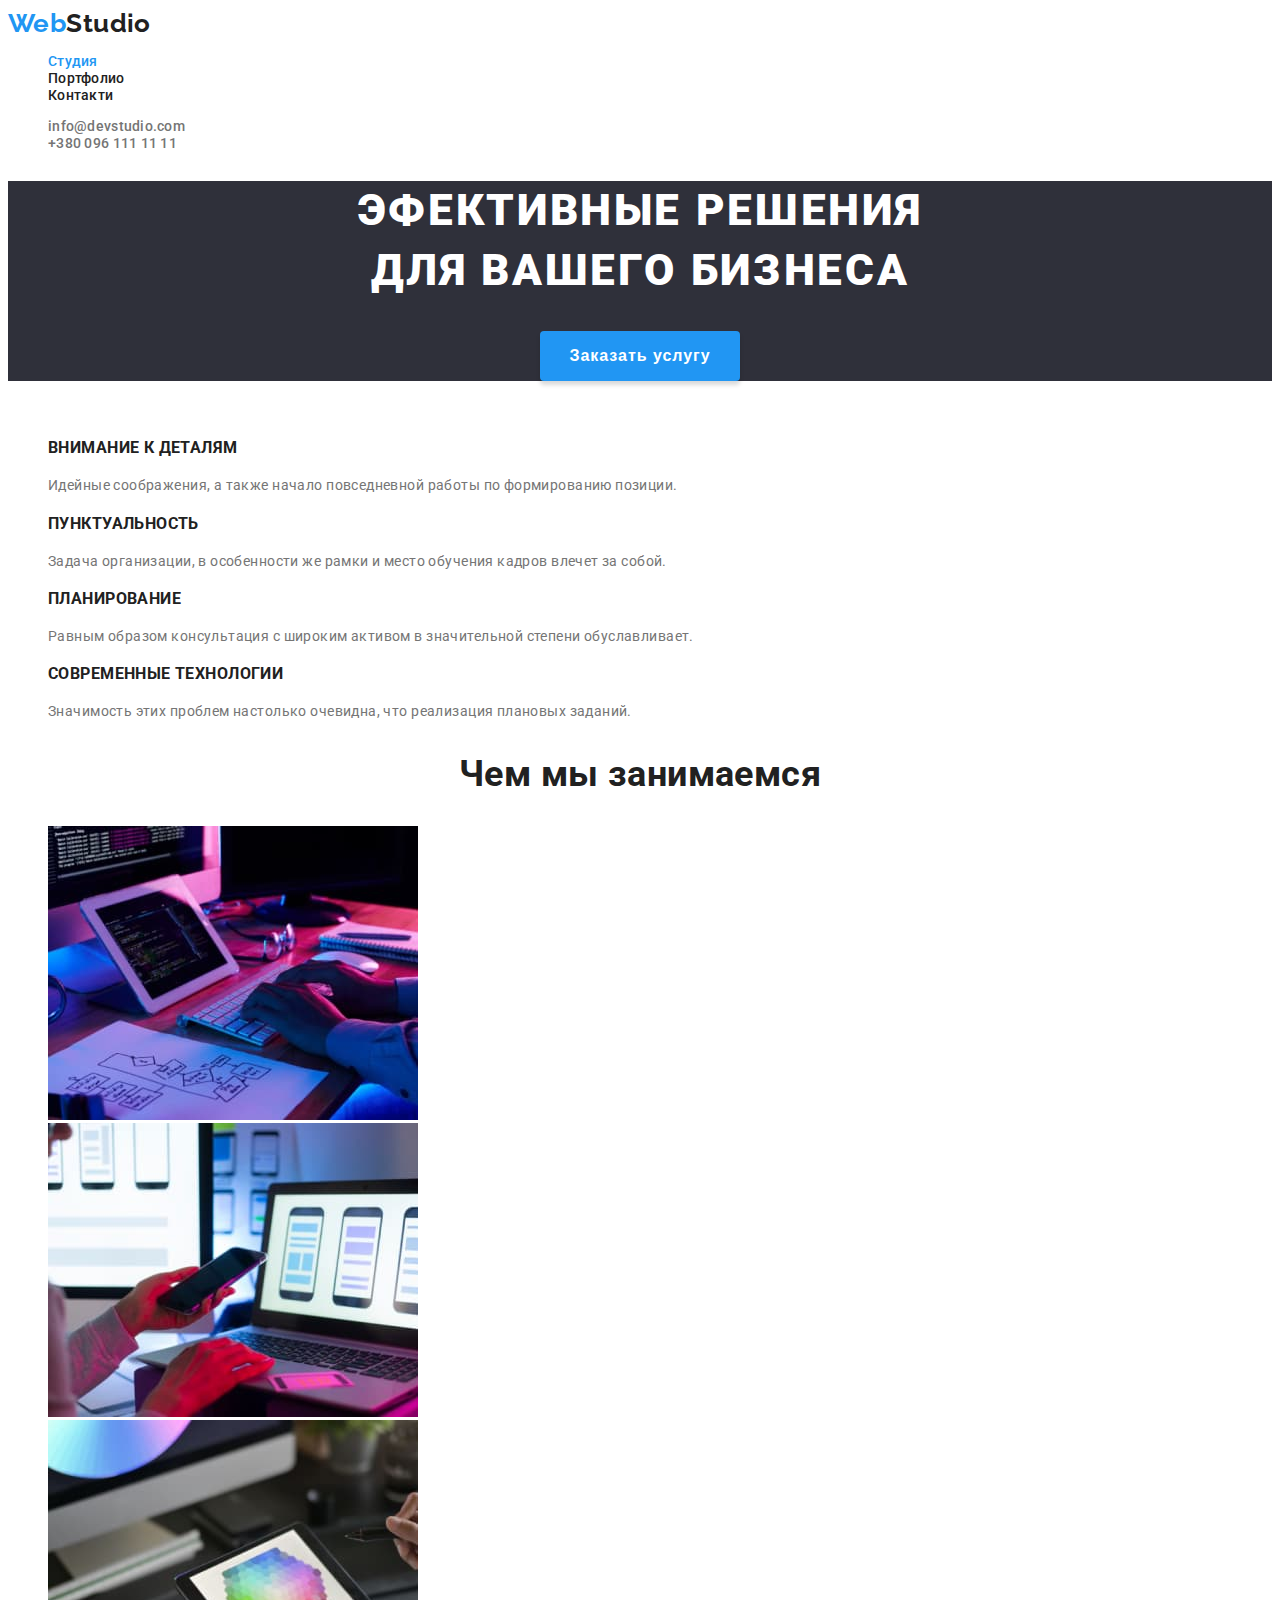
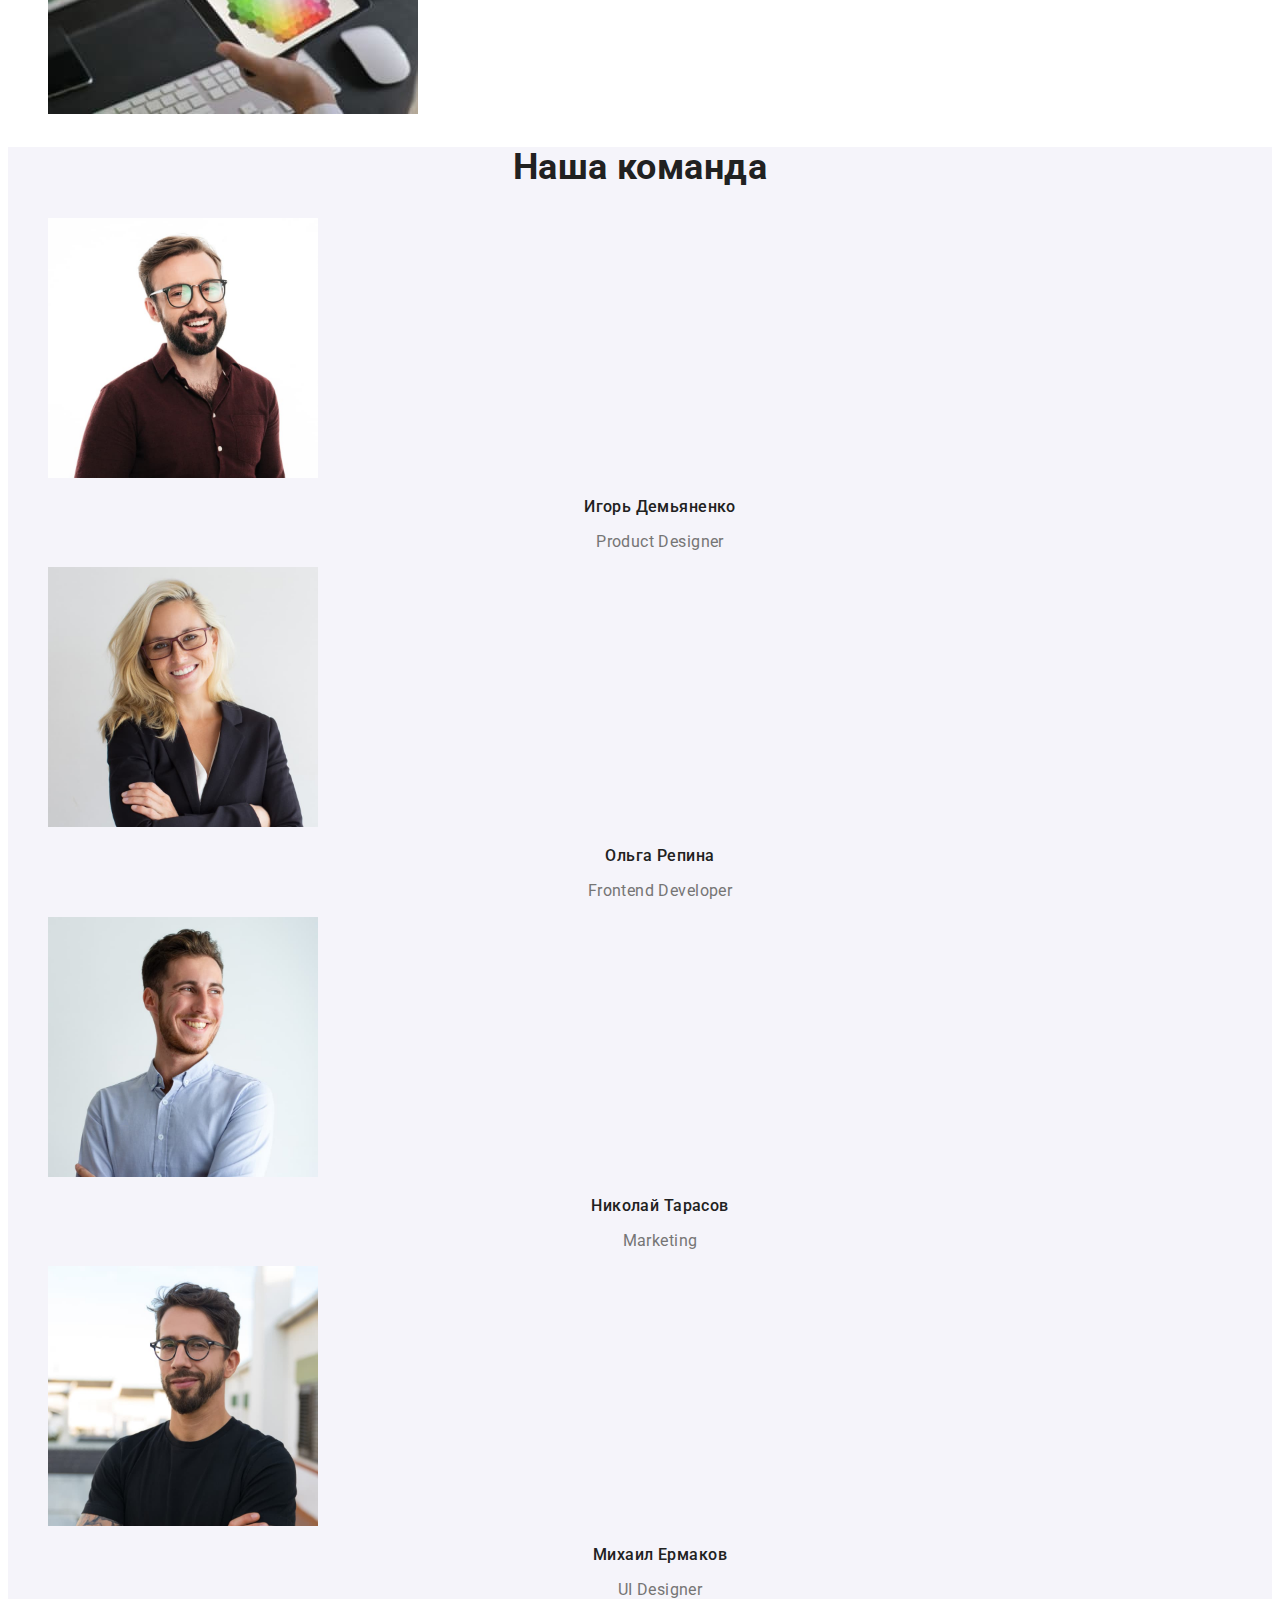
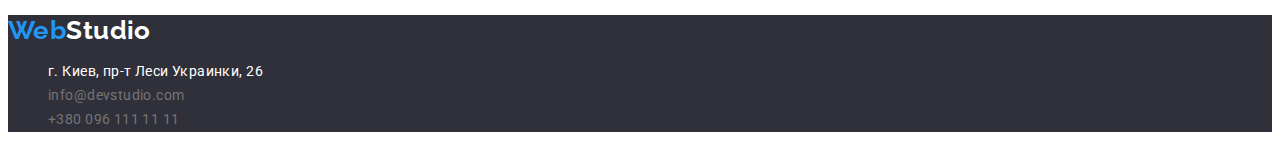
==== index.html @ ce61c371 "add file" ====
<!DOCTYPE html>
<html lang="ru">
<head>
    <meta charset="UTF-8">
    <meta http-equiv="X-UA-Compatible" content="IE=edge">
    <meta name="viewport" content="width=device-width, initial-scale=1.0">
    <title>Web Studio</title>
    <link rel="preconnect" href="https://fonts.googleapis.com">
    <link rel="preconnect" href="https://fonts.gstatic.com" crossorigin>
    <link href="https://fonts.googleapis.com/css2?family=Raleway:wght@700&family=Roboto:wght@400;500;700;900&display=swap" rel="stylesheet">
    <link rel="stylesheet" href="./css/styles.css">
</head>
<body>
    <!-- head-content -->
    <header class="header-section">
        <nav>
            <a class="logo-link link" href="">Web<span class="logo-part">Studio</span></a>
            <ul class="list" >
                <li><a class="head-link-on link" href="">Студия</a></li>
                <li><a class="head-link link" href="portfolio.html">Портфолио</a></li>
                <li><a class="head-link link" href="">Контакти</a></li>
            </ul>
        </nav>
        <ul class="head-contacts list">
            <li><a class="link" href="mailto:info@devstudio.com">info@devstudio.com</a></li>
            <li><a class="link" href="tel:+3800961111111">+380 096 111 11 11</a></li>
        </ul>
    </header>  
    <main>
        <!-- site-title-section -->
        <section class="title-section">
            <h1 class="site-title">ЭФЕКТИВНЫЕ РЕШЕНИЯ <br>ДЛЯ ВАШЕГО БИЗНЕСА</h1>
            <button class="order-buttons" type="button" value="Заказать услугу">Заказать услугу</button>
        </section>
        <!-- Наши качества -->
        <section>
            <h2 class="hidden" >Наши качества</h2><!-- сделать невидимим -->
            <ul class="list" > 
                <li>
                    <h3 class="qualities" >ВНИМАНИЕ К ДЕТАЛЯМ</h3>
                    <p class="qualities-discription">Идейные соображения, а также начало повседневной работы по формированию позиции.</p>
                </li>
                <li>
                    <h3 class="qualities">ПУНКТУАЛЬНОСТЬ</h3>
                    <p class="qualities-discription">Задача организации, в особенности же рамки и место обучения кадров влечет за собой.</p>
                </li>
                <li>
                    <h3 class="qualities" >ПЛАНИРОВАНИЕ</h3>
                    <p class="qualities-discription">Равным образом консультация с широким активом в значительной степени обуславливает.</p>
                </li>
                <li>
                    <h3 class="qualities">СОВРЕМЕННЫЕ ТЕХНОЛОГИИ</h3>
                    <p class="qualities-discription">Значимость этих проблем настолько очевидна, что реализация плановых заданий.</p>
                </li>
            </ul>
        </section>
        <!-- Чем ми занимаемся -->
        <section class="duty-section">
            <h2 class="duty-title ">Чем мы занимаемся</h2>
            <ul class="list">
                <li><img src="./images/1.studio_1.jpg" alt="coding_men" width="370" height="294"></li>
                <li><img src="./images/1.studio_2.jpg" alt="phone_in_hand" width="370" height="294"></li>
                <li><img src="./images/1.studio_3.jpg" alt="color_desing" width="370" height="294"></li>
            </ul>
        </section>
        <!-- Наша команда -->
        <section class="member-section">
            <h2 class="member-title">Наша команда</h2>
            <ul class="list">
                <li>
                    <img src="./images/1.studio_4.jpg" alt="Игорь Демьяненко" width="270" height="260">
                    <h3 class="member">Игорь Демьяненко</h3> 
                    <p class="profession">Product Designer</p>
                </li>
                <li>
                    <img src="./images/1.studio_5.jpg" alt="Ольга Репина" width="270" height="260"> 
                    <h3 class="member">Ольга Репина</h3> 
                    <p class="profession">Frontend Developer</p>
                </li>
                <li>
                    <img src="./images/1.studio_6.jpg" alt="Николай Тарасов" width="270" height="260">
                    <h3 class="member">Николай Тарасов</h3>
                    <p class="profession">Marketing</p>
                </li>
                <li>
                    <img src="./images/1.studio_7.jpg" alt="Михаил Ермаков" width="270" height="260">
                    <h3 class="member">Михаил Ермаков</h3>
                    <p class="profession">UI Designer</p>
                </li>
            </ul>
        </section>
    </main>
    <!-- Подвал сайта -->
    <footer class="footer-section">
        <a class="link footer-logo" href="">Web<span class="footer-logo-secondary">Studio</span></a>
        <address>
            <ul class="list" >
                <li><a class="link adress-link" href="https://goo.gl/maps/nJLSfyrJhWPgLPs37" target="blank" rel="noopener noreferrer">г. Киев, пр-т Леси Украинки, 26</a></li>
                <li><a class="link footer-links" href="mailto:info@devstudio.com">info@devstudio.com</a></li>
                <li><a class="link footer-links" href="tel:+3800961111111">+380 096 111 11 11</a></li>
            </ul>
        </address>
    </footer>
</body>
</html>
---- css/styles.css ----
:root {
  /* Text-family-list */
  --main-font--: 'Roboto', sand-serif;
  --secondary-font--: 'Raleway' sand-serif;
  /* Colors-list */
  --dominate-txt-color--: #757575;
  --mark-color--: #2196f3;
  --dark-txt--: #212121;
  --light-txt--: #ffffff;
  --dark-fone--: #2f303a;
  --light-fone--: #e5e5e5;
  --gray-fone--: #f5f4fa;
}
/* Global-styles */
body {
  font-family: var(--main-font--);
  color: var(--dominate-txt-color--);
  font-size: 14px;
  letter-spacing: 0.03em;
  background-color: var(--light-txt--);
}
/* Output-styles*/
.link {
  text-decoration: none;
  cursor: pointer;
}
.link:hover,
.link:focus {
  color: var(--mark-color--);
}
.list {
  list-style-type: none;
}
.hidden {
  visibility: hidden;
}
/*header-styles*/
/*logo-styles*/
.logo-link {
  font-family: Raleway;
  font-weight: 700;
  font-size: 26px;
  line-height: 1.2;
  color: var(--mark-color--);
}
.logo-part {
  color: var(--dark-txt--);
}

/*head-link-list*/
.head-link {
  font-weight: 500;
  line-height: 1.14;
  letter-spacing: 0.02em;
  color: var(--dark-txt--);
}
.head-link-on {
  font-weight: 500;
  line-height: 1.14;
  letter-spacing: 0.02em;
  color: var(--mark-color--);
}

/*head-contact-list*/
.head-contacts a {
  font-weight: 500;
  line-height: 1.14;
  letter-spacing: 0.02em;
  color: var(--dominate-txt-color--);
}
/*site-title-section-styles*/
.title-section {
  background-color: var(--dark-fone--);
}
.site-title {
  font-weight: 900;
  font-size: 44px;
  line-height: 1.36;
  text-align: center;
  letter-spacing: 0.06em;
  text-transform: uppercase;
  color: var(--light-txt--);
}
.order-buttons {
  width: 200px;
  height: 50px;
  background: var(--mark-color--);
  box-shadow: 0px 4px 4px rgba(0, 0, 0, 0.15);
  border-radius: 4px;
  position: relative;
  left: 50%;
  transform: translate(-50%, 0);
  font-weight: bold;
  font-size: 16px;
  line-height: 1.87;
  align-items: center;
  text-align: center;
  letter-spacing: 0.06em;
  color: var(--light-txt--);
  border: none;
  outline: none;
  background: var(--mark-color--);
  cursor: pointer;
}
.order-buttons:active {
  background: var(--gray-fone--);
  color: var(--dark-txt--);
  border: 1px solid var(--dark-txt--);
}

/* qualities-section */
.qualities {
  color: var(--dark-txt--);
  font-weight: 700;
  line-height: 1.14;
  text-transform: uppercase;
}
.qualities-discription {
  line-height: 1.71;
}
/* duty-section */
.duty-title {
  font-weight: 700;
  font-size: 36px;
  line-height: 1.16;
  text-align: center;
  color: var(--dark-txt--);
}

/*members-section*/
.member-section {
  background-color: var(--gray-fone--);
}
.member-title {
  font-weight: 700;
  font-size: 36px;
  line-height: 1.16;
  text-align: center;
  color: var(--dark-txt--);
}
.member {
  font-weight: 500;
  font-size: 16px;
  line-height: 1.19;
  text-align: center;
  color: var(--dark-txt--);
}
.profession {
  font-size: 16px;
  line-height: 1.19;
  text-align: center;
}
/* footer-section*/
.footer-section {
  background-color: var(--dark-fone--);
}
/*logo-styles*/
.footer-logo {
  font-family: Raleway;
  font-weight: 700;
  font-size: 26px;
  line-height: 1.2;
  color: var(--mark-color--);
}
.footer-logo-secondary {
  color: var(--light-txt--);
}
.adress-link {
  font-style: normal;
  line-height: 1.71;
  color: var(--light-txt--);
}
.footer-links {
  font-style: normal;
  line-height: 1.71;
  color: var(--dominate-txt-color--);
}
.footer-links:hover,
.footer-links:focus {
  color: var(--mark-color--);
}
/*portfolio-main-section*/
.main-section {
}
.filter-button {
  width: 128px;
  height: 28px;
  background: var(--gray-fone--);
  border-radius: 4px;
  position: relative;
  left: 50%;
  transform: translate(-50%, 0);
  font-weight: 500;
  font-size: 16px;
  line-height: 1.62;
  align-items: center;
  text-align: center;
  background: var(--gray-fone--);
  color: var(--dark-txt--);
  border: none;
  outline: none;
  cursor: pointer;
}
.filter-button:focus,
.filter-button:hover,
.filter-button:active {
  background: var(--mark-color--);
  color: var(--light-txt--);
  border: none;
}
.project-names {
  font-weight: 700;
  font-size: 18px;
  line-height: 2;
  letter-spacing: 0.06em;
  color: var(--dark-txt--);
}
.project-types {
  font-size: 16px;
  line-height: 1.87;
  color: var(--dominate-txt-color--);
}
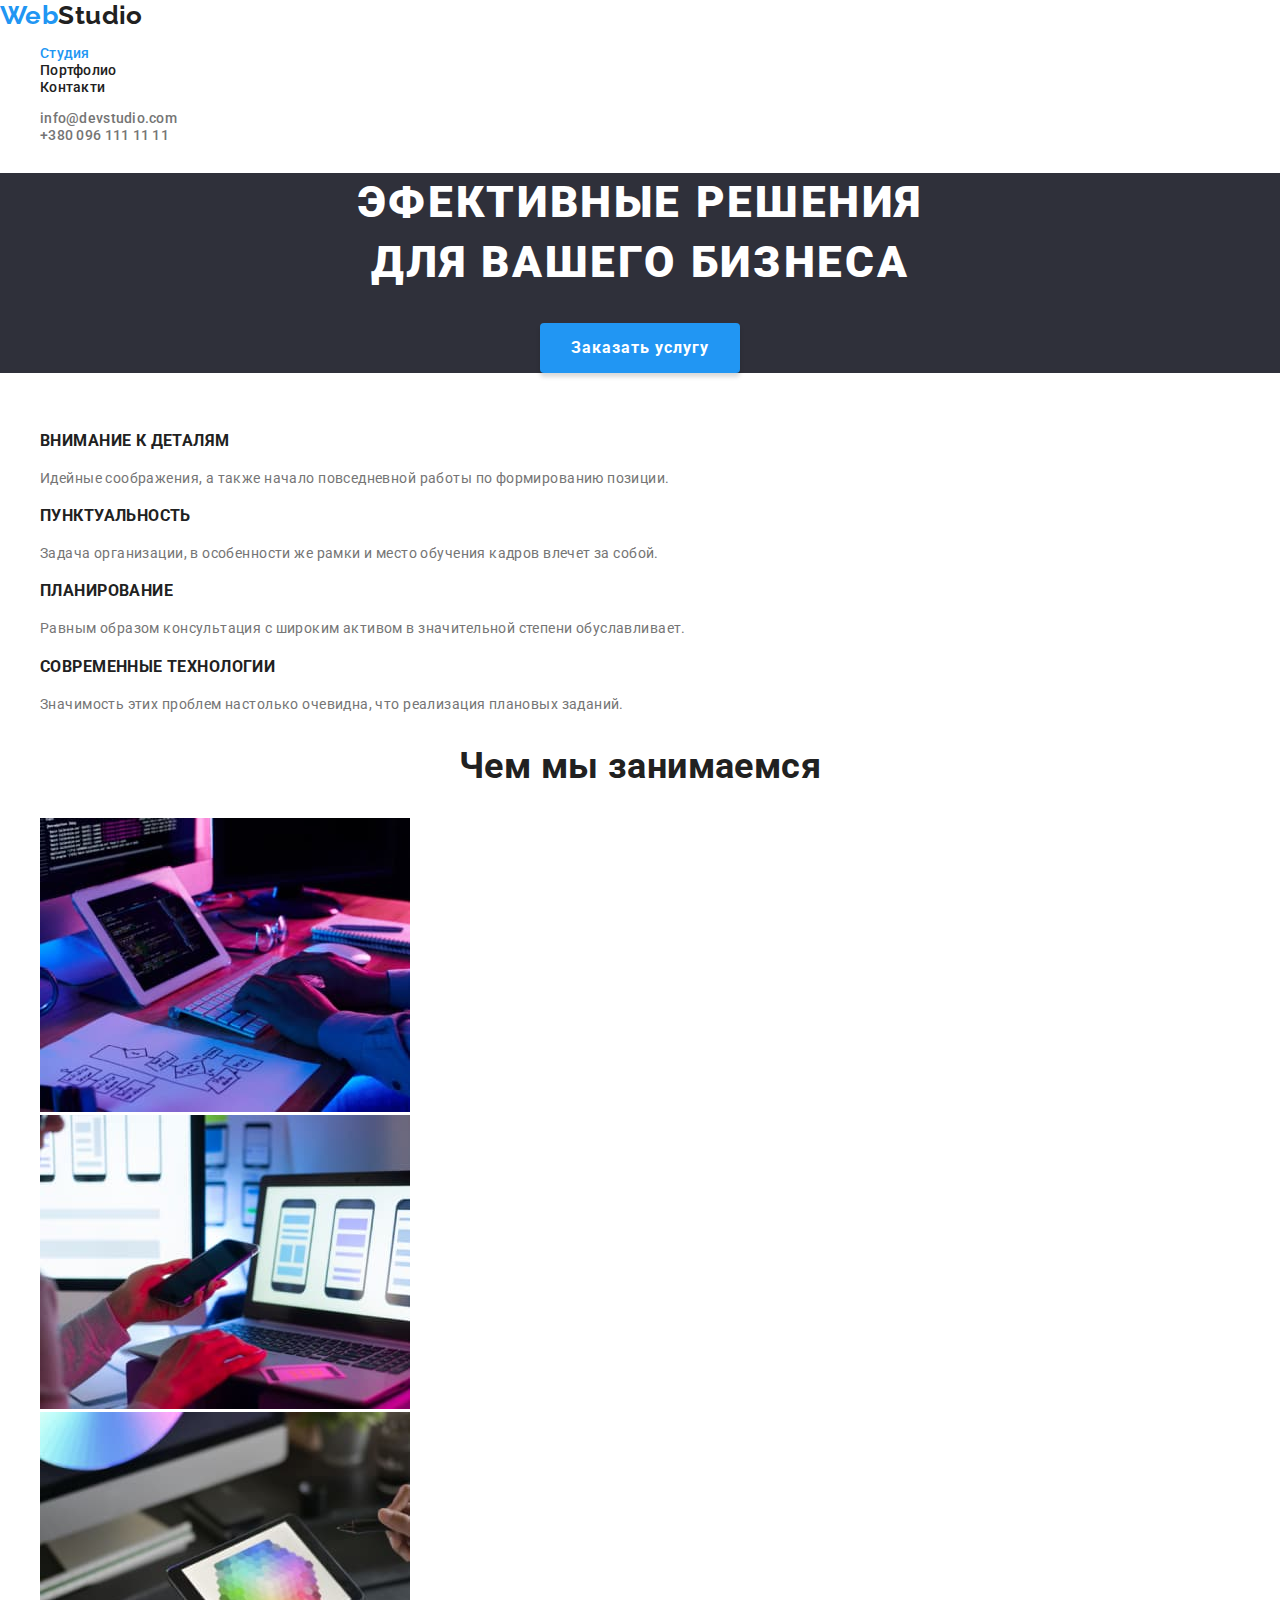
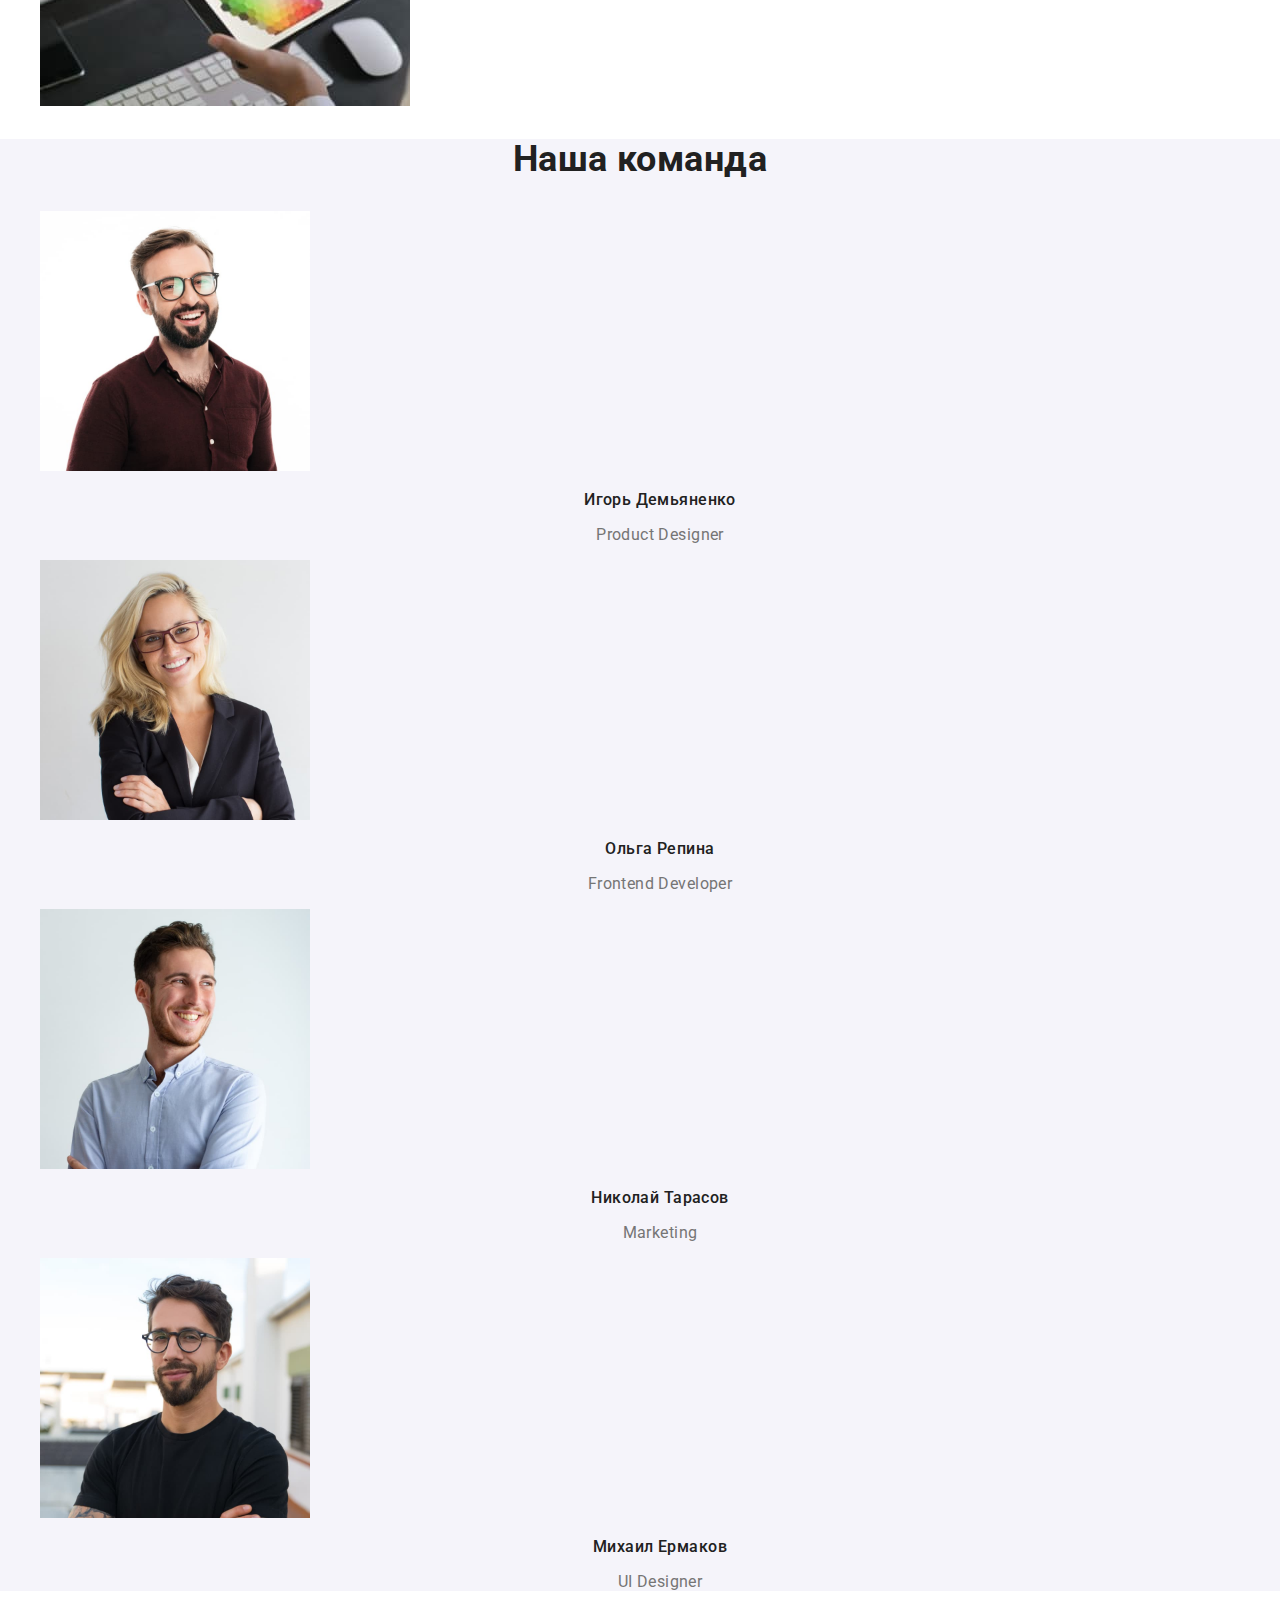
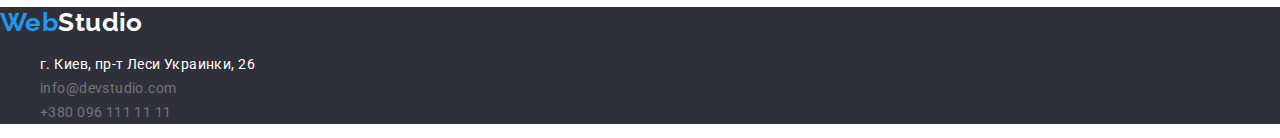
==== commit 8349fa72: "add normalize" ====
--- a/index.html
+++ b/index.html
@@ -5,9 +5,13 @@
     <meta http-equiv="X-UA-Compatible" content="IE=edge">
     <meta name="viewport" content="width=device-width, initial-scale=1.0">
     <title>Web Studio</title>
+    <!-- google-fonds -->
     <link rel="preconnect" href="https://fonts.googleapis.com">
     <link rel="preconnect" href="https://fonts.gstatic.com" crossorigin>
     <link href="https://fonts.googleapis.com/css2?family=Raleway:wght@700&family=Roboto:wght@400;500;700;900&display=swap" rel="stylesheet">
+    <!-- modern-normalize -->
+    <link rel="stylesheet" href="https://cdnjs.cloudflare.com/ajax/libs/modern-normalize/1.1.0/modern-normalize.min.css">
+    <!-- castom-styles -->
     <link rel="stylesheet" href="./css/styles.css">
 </head>
 <body>
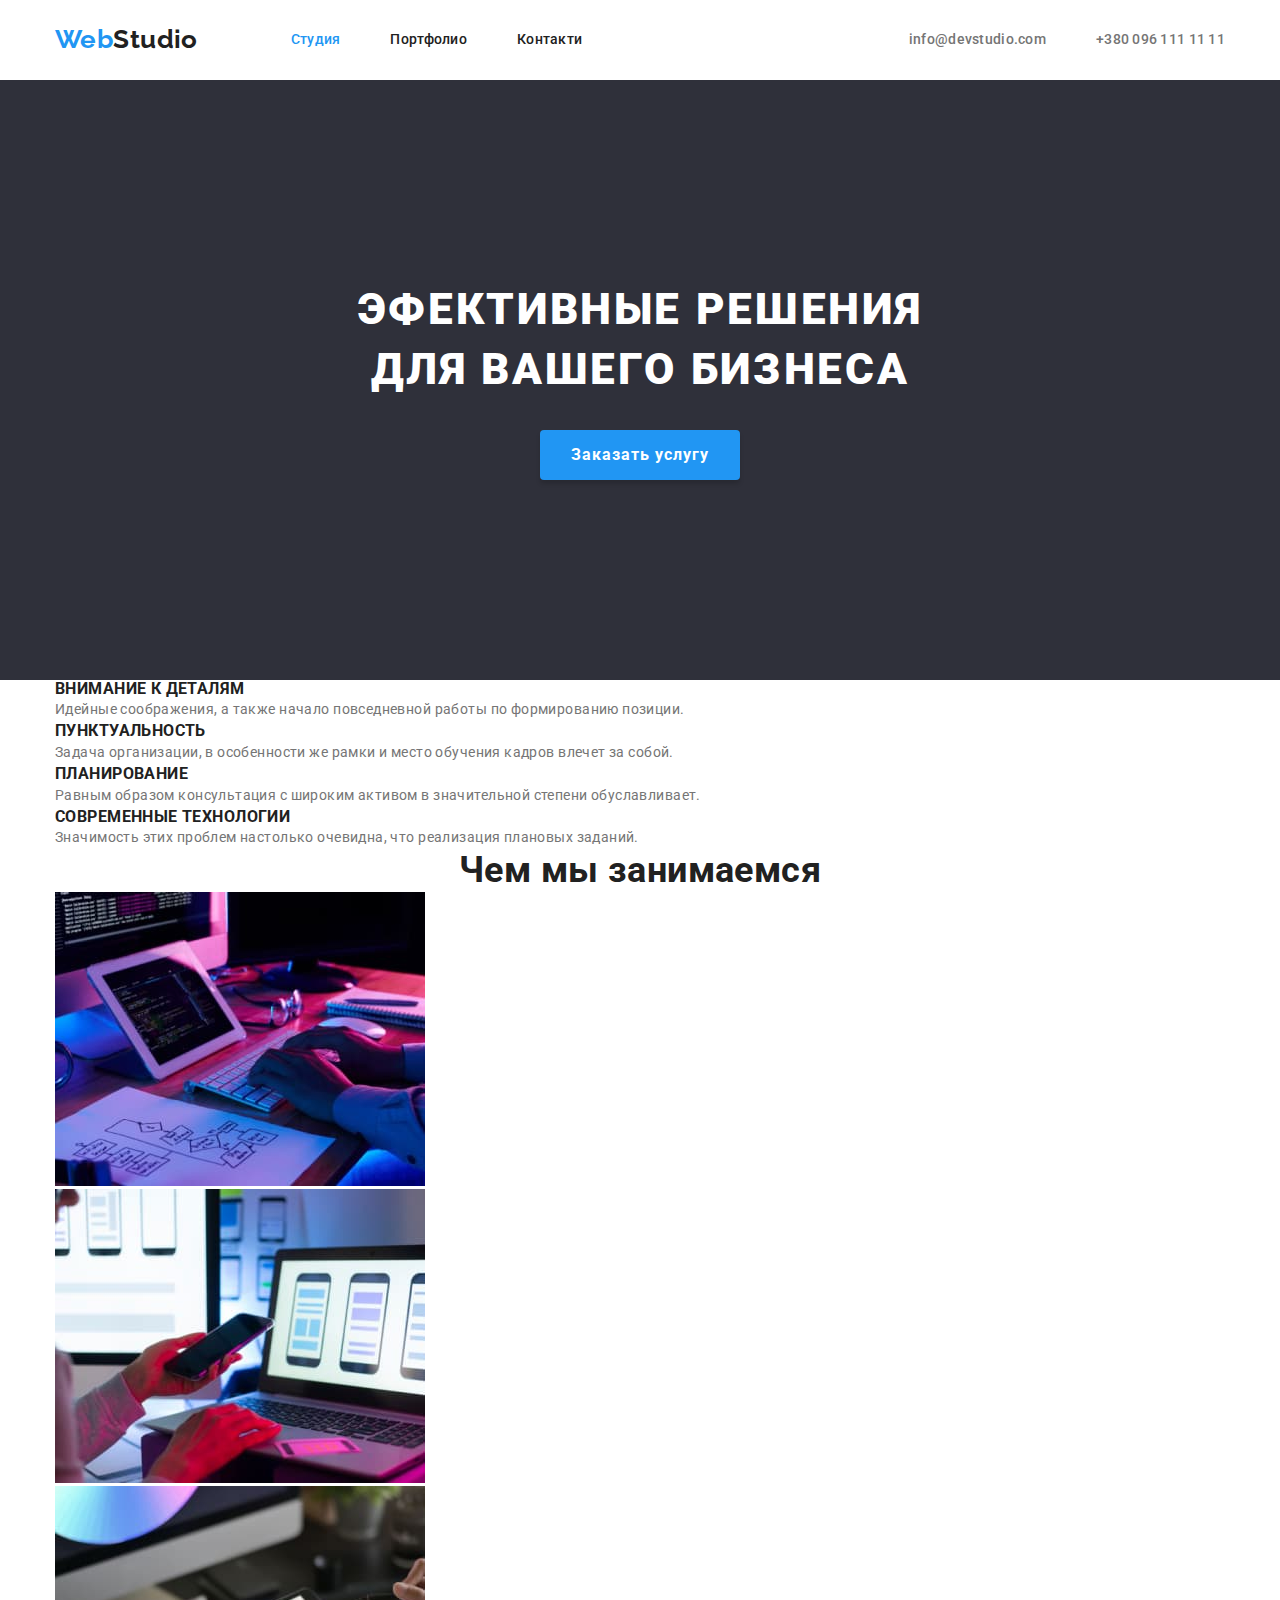
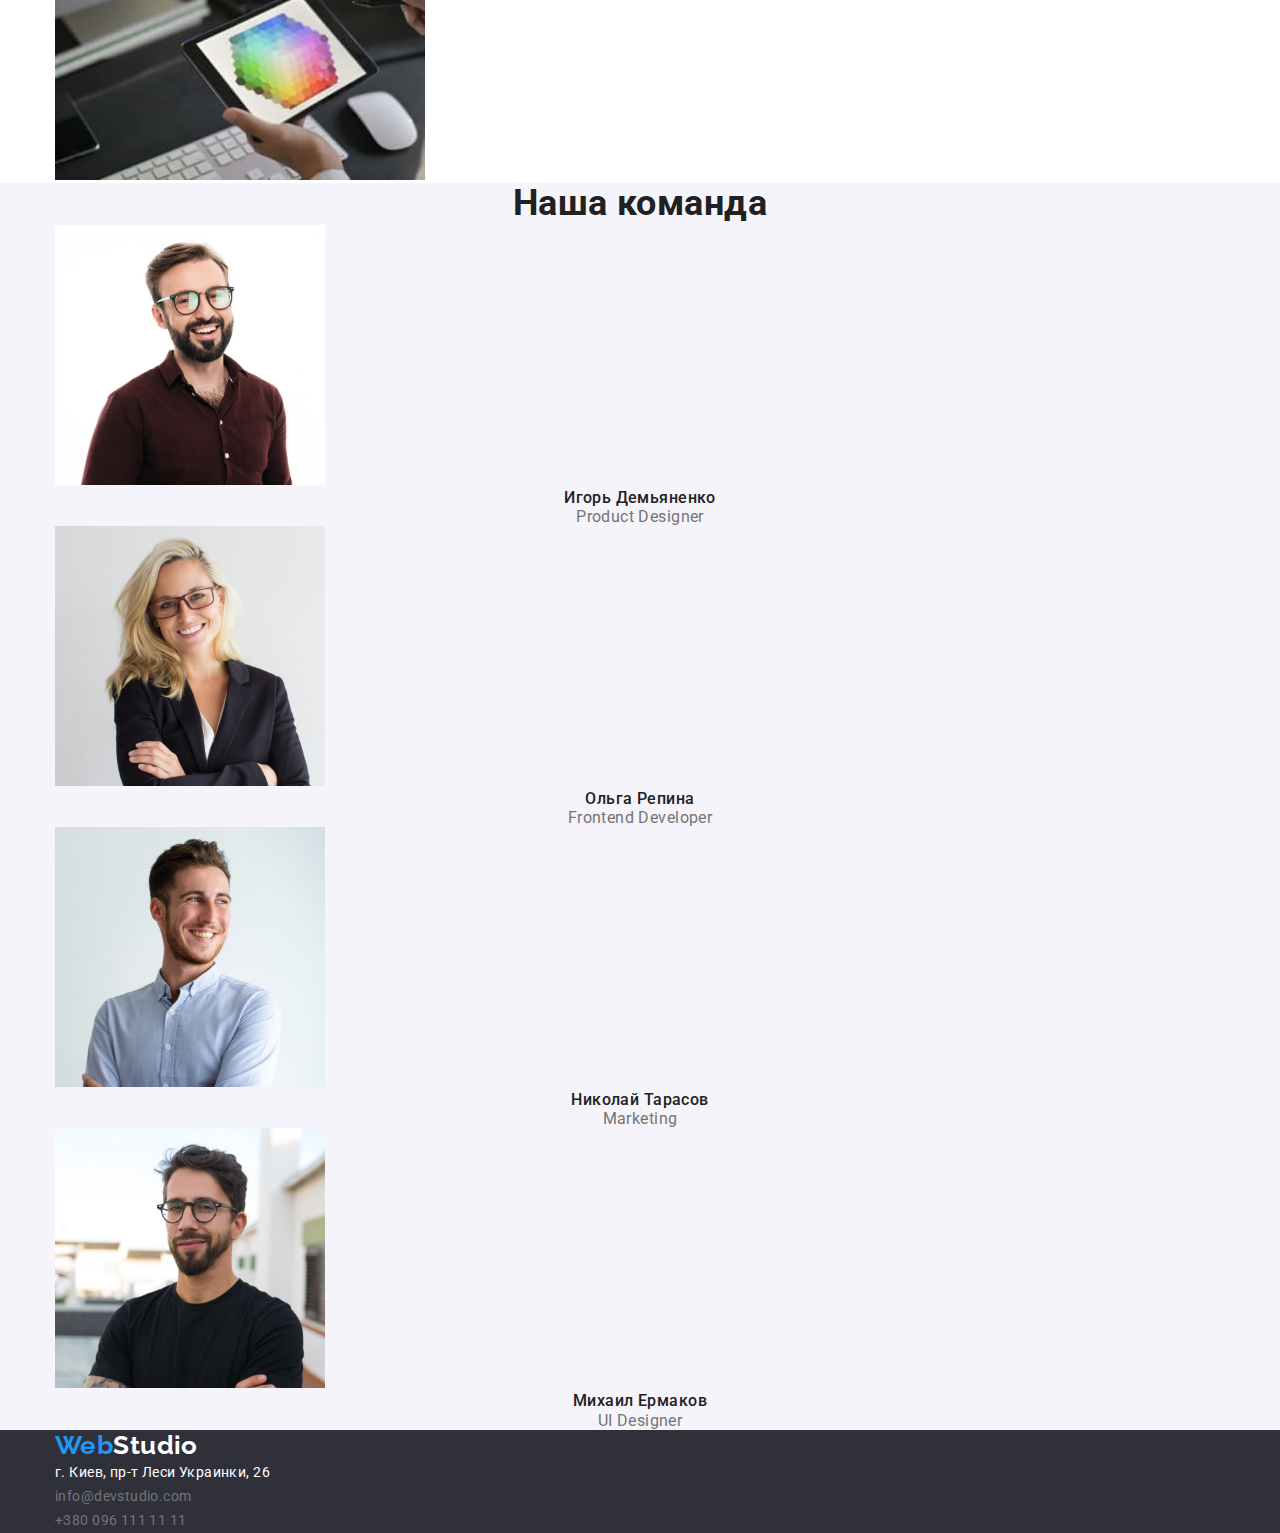
==== commit abc5adb4: "Розмістив шапку і заголовок сайта" ====
--- a/index.html
+++ b/index.html
@@ -17,93 +17,106 @@
 <body>
     <!-- head-content -->
     <header class="header-section">
-        <nav>
-            <a class="logo-link link" href="">Web<span class="logo-part">Studio</span></a>
-            <ul class="list" >
-                <li><a class="head-link-on link" href="">Студия</a></li>
-                <li><a class="head-link link" href="portfolio.html">Портфолио</a></li>
-                <li><a class="head-link link" href="">Контакти</a></li>
-            </ul>
-        </nav>
-        <ul class="head-contacts list">
-            <li><a class="link" href="mailto:info@devstudio.com">info@devstudio.com</a></li>
-            <li><a class="link" href="tel:+3800961111111">+380 096 111 11 11</a></li>
-        </ul>
+        <div class="container header-conrtainer">
+           <nav class="nav-elements">
+                <a class="logo-link link" href="">Web<span class="logo-part">Studio</span></a>
+                <ul class="list nav-list" >
+                    <li class="head-link-item"><a class="head-link-on link" href="">Студия</a></li>
+                    <li class="head-link-item"><a class="head-link link" href="portfolio.html">Портфолио</a></li>
+                    <li ><a class="head-link link" href="">Контакти</a></li>
+                </ul>
+            </nav>
+           
+            <ul class="head-contacts list">
+                <li><a class="link" href="mailto:info@devstudio.com">info@devstudio.com</a></li>
+                <li><a class="link" href="tel:+3800961111111">+380 096 111 11 11</a></li>
+            </ul>    
+    </div>
     </header>  
     <main>
         <!-- site-title-section -->
         <section class="title-section">
-            <h1 class="site-title">ЭФЕКТИВНЫЕ РЕШЕНИЯ <br>ДЛЯ ВАШЕГО БИЗНЕСА</h1>
-            <button class="order-buttons" type="button" value="Заказать услугу">Заказать услугу</button>
+            <div class="container">
+                <h1 class="site-title">ЭФЕКТИВНЫЕ РЕШЕНИЯ <br>ДЛЯ ВАШЕГО БИЗНЕСА</h1>
+                <button class="order-buttons" type="button" value="Заказать услугу">Заказать услугу</button>
+            </div>
         </section>
         <!-- Наши качества -->
-        <section>
-            <h2 class="hidden" >Наши качества</h2><!-- сделать невидимим -->
-            <ul class="list" > 
-                <li>
-                    <h3 class="qualities" >ВНИМАНИЕ К ДЕТАЛЯМ</h3>
-                    <p class="qualities-discription">Идейные соображения, а также начало повседневной работы по формированию позиции.</p>
-                </li>
-                <li>
-                    <h3 class="qualities">ПУНКТУАЛЬНОСТЬ</h3>
-                    <p class="qualities-discription">Задача организации, в особенности же рамки и место обучения кадров влечет за собой.</p>
-                </li>
-                <li>
-                    <h3 class="qualities" >ПЛАНИРОВАНИЕ</h3>
-                    <p class="qualities-discription">Равным образом консультация с широким активом в значительной степени обуславливает.</p>
-                </li>
-                <li>
-                    <h3 class="qualities">СОВРЕМЕННЫЕ ТЕХНОЛОГИИ</h3>
-                    <p class="qualities-discription">Значимость этих проблем настолько очевидна, что реализация плановых заданий.</p>
-                </li>
-            </ul>
+        <section class="qualities-section">
+            <div class="container">
+                <h2 class="hidden" >Наши качества</h2><!-- сделать невидимим -->
+                <ul class="list" > 
+                    <li>
+                        <h3 class="qualities" >ВНИМАНИЕ К ДЕТАЛЯМ</h3>
+                        <p class="qualities-discription">Идейные соображения, а также начало повседневной работы по формированию позиции.</p>
+                    </li>
+                    <li>
+                        <h3 class="qualities">ПУНКТУАЛЬНОСТЬ</h3>
+                        <p class="qualities-discription">Задача организации, в особенности же рамки и место обучения кадров влечет за собой.</p>
+                    </li>
+                    <li>
+                        <h3 class="qualities" >ПЛАНИРОВАНИЕ</h3>
+                        <p class="qualities-discription">Равным образом консультация с широким активом в значительной степени обуславливает.</p>
+                    </li>
+                    <li>
+                        <h3 class="qualities">СОВРЕМЕННЫЕ ТЕХНОЛОГИИ</h3>
+                        <p class="qualities-discription">Значимость этих проблем настолько очевидна, что реализация плановых заданий.</p>
+                    </li>
+                </ul>
+            </div>
         </section>
         <!-- Чем ми занимаемся -->
         <section class="duty-section">
-            <h2 class="duty-title ">Чем мы занимаемся</h2>
-            <ul class="list">
-                <li><img src="./images/1.studio_1.jpg" alt="coding_men" width="370" height="294"></li>
-                <li><img src="./images/1.studio_2.jpg" alt="phone_in_hand" width="370" height="294"></li>
-                <li><img src="./images/1.studio_3.jpg" alt="color_desing" width="370" height="294"></li>
-            </ul>
+            <div class="container">
+                <h2 class="duty-title ">Чем мы занимаемся</h2>
+                <ul class="list">
+                    <li><img src="./images/1.studio_1.jpg" alt="coding_men" width="370" height="294"></li>
+                    <li><img src="./images/1.studio_2.jpg" alt="phone_in_hand" width="370" height="294"></li>
+                    <li><img src="./images/1.studio_3.jpg" alt="color_desing" width="370" height="294"></li>
+                </ul>
+            </div>
         </section>
         <!-- Наша команда -->
         <section class="member-section">
-            <h2 class="member-title">Наша команда</h2>
-            <ul class="list">
-                <li>
-                    <img src="./images/1.studio_4.jpg" alt="Игорь Демьяненко" width="270" height="260">
-                    <h3 class="member">Игорь Демьяненко</h3> 
-                    <p class="profession">Product Designer</p>
-                </li>
-                <li>
-                    <img src="./images/1.studio_5.jpg" alt="Ольга Репина" width="270" height="260"> 
-                    <h3 class="member">Ольга Репина</h3> 
-                    <p class="profession">Frontend Developer</p>
-                </li>
-                <li>
-                    <img src="./images/1.studio_6.jpg" alt="Николай Тарасов" width="270" height="260">
-                    <h3 class="member">Николай Тарасов</h3>
-                    <p class="profession">Marketing</p>
-                </li>
-                <li>
-                    <img src="./images/1.studio_7.jpg" alt="Михаил Ермаков" width="270" height="260">
-                    <h3 class="member">Михаил Ермаков</h3>
-                    <p class="profession">UI Designer</p>
-                </li>
-            </ul>
+            <div class="container">
+                <h2 class="member-title">Наша команда</h2>
+                <ul class="list">
+                    <li>
+                        <img src="./images/1.studio_4.jpg" alt="Игорь Демьяненко" width="270" height="260">
+                        <h3 class="member">Игорь Демьяненко</h3> 
+                        <p class="profession">Product Designer</p>
+                    </li>
+                    <li>
+                        <img src="./images/1.studio_5.jpg" alt="Ольга Репина" width="270" height="260"> 
+                        <h3 class="member">Ольга Репина</h3> 
+                        <p class="profession">Frontend Developer</p>
+                    </li>
+                    <li>
+                        <img src="./images/1.studio_6.jpg" alt="Николай Тарасов" width="270" height="260">
+                        <h3 class="member">Николай Тарасов</h3>
+                        <p class="profession">Marketing</p>
+                    </li>
+                    <li>
+                        <img src="./images/1.studio_7.jpg" alt="Михаил Ермаков" width="270" height="260">
+                        <h3 class="member">Михаил Ермаков</h3>
+                        <p class="profession">UI Designer</p>
+                    </li>
+                </ul>
+            </div>
         </section>
     </main>
     <!-- Подвал сайта -->
     <footer class="footer-section">
-        <a class="link footer-logo" href="">Web<span class="footer-logo-secondary">Studio</span></a>
-        <address>
-            <ul class="list" >
-                <li><a class="link adress-link" href="https://goo.gl/maps/nJLSfyrJhWPgLPs37" target="blank" rel="noopener noreferrer">г. Киев, пр-т Леси Украинки, 26</a></li>
-                <li><a class="link footer-links" href="mailto:info@devstudio.com">info@devstudio.com</a></li>
-                <li><a class="link footer-links" href="tel:+3800961111111">+380 096 111 11 11</a></li>
-            </ul>
-        </address>
+        <div class="container">
+            <a class="link footer-logo" href="">Web<span class="footer-logo-secondary">Studio</span></a>
+            <address>
+                <ul class="list" >
+                    <li><a class="link adress-link" href="https://goo.gl/maps/nJLSfyrJhWPgLPs37" target="blank" rel="noopener noreferrer">г. Киев, пр-т Леси Украинки, 26</a></li>
+                    <li><a class="link footer-links" href="mailto:info@devstudio.com">info@devstudio.com</a></li>
+                    <li><a class="link footer-links" href="tel:+3800961111111">+380 096 111 11 11</a></li>
+                </ul>
+            </address>
+        </div>
     </footer>
 </body>
 </html>--- a/css/styles.css
+++ b/css/styles.css
@@ -19,7 +19,25 @@
   letter-spacing: 0.03em;
   background-color: var(--light-txt--);
 }
+.container {
+  width: 1200px;
+  padding-left: 15px;
+  padding-right: 15px;
+  margin-left: auto;
+  margin-right: auto;
+}
 /* Output-styles*/
+h1,
+h2,
+h3,
+h4,
+h5,
+h6,
+p,
+ul {
+  margin: 0px;
+  padding: 0px;
+}
 .link {
   text-decoration: none;
   cursor: pointer;
@@ -33,8 +51,23 @@
 }
 .hidden {
   visibility: hidden;
-}
+  height: 0px;
+}
+
 /*header-styles*/
+
+.header-conrtainer {
+  display: flex;
+  align-items: center;
+  margin-top: 24px;
+}
+.nav-elements {
+  display: flex;
+  align-items: center;
+}
+.nav-list {
+  display: flex;
+}
 /*logo-styles*/
 .logo-link {
   font-family: Raleway;
@@ -42,18 +75,26 @@
   font-size: 26px;
   line-height: 1.2;
   color: var(--mark-color--);
+  margin-right: 93px;
 }
 .logo-part {
   color: var(--dark-txt--);
 }
 
 /*head-link-list*/
+.head-link-item {
+  margin-right: 50px;
+}
+.head-link-item:last-child {
+  margin-right: 0px;
+}
 .head-link {
   font-weight: 500;
   line-height: 1.14;
   letter-spacing: 0.02em;
   color: var(--dark-txt--);
 }
+
 .head-link-on {
   font-weight: 500;
   line-height: 1.14;
@@ -62,15 +103,29 @@
 }
 
 /*head-contact-list*/
+.head-contacts {
+  display: flex;
+  margin-left: auto;
+}
+.head-contacts li {
+  margin-right: 50px;
+}
+.head-contacts li:last-child {
+  margin: 0px;
+}
 .head-contacts a {
   font-weight: 500;
   line-height: 1.14;
   letter-spacing: 0.02em;
   color: var(--dominate-txt-color--);
 }
+/* main */
+
 /*site-title-section-styles*/
 .title-section {
   background-color: var(--dark-fone--);
+  margin-top: 25px;
+  padding: 200px 0px;
 }
 .site-title {
   font-weight: 900;
@@ -82,8 +137,7 @@
   color: var(--light-txt--);
 }
 .order-buttons {
-  width: 200px;
-  height: 50px;
+  min-width: 200px;
   background: var(--mark-color--);
   box-shadow: 0px 4px 4px rgba(0, 0, 0, 0.15);
   border-radius: 4px;
@@ -101,6 +155,9 @@
   outline: none;
   background: var(--mark-color--);
   cursor: pointer;
+  padding-top: 10px;
+  padding-bottom: 10px;
+  margin-top: 30px;
 }
 .order-buttons:active {
   background: var(--gray-fone--);
@@ -109,6 +166,8 @@
 }
 
 /* qualities-section */
+.qualities-section {
+}
 .qualities {
   color: var(--dark-txt--);
   font-weight: 700;
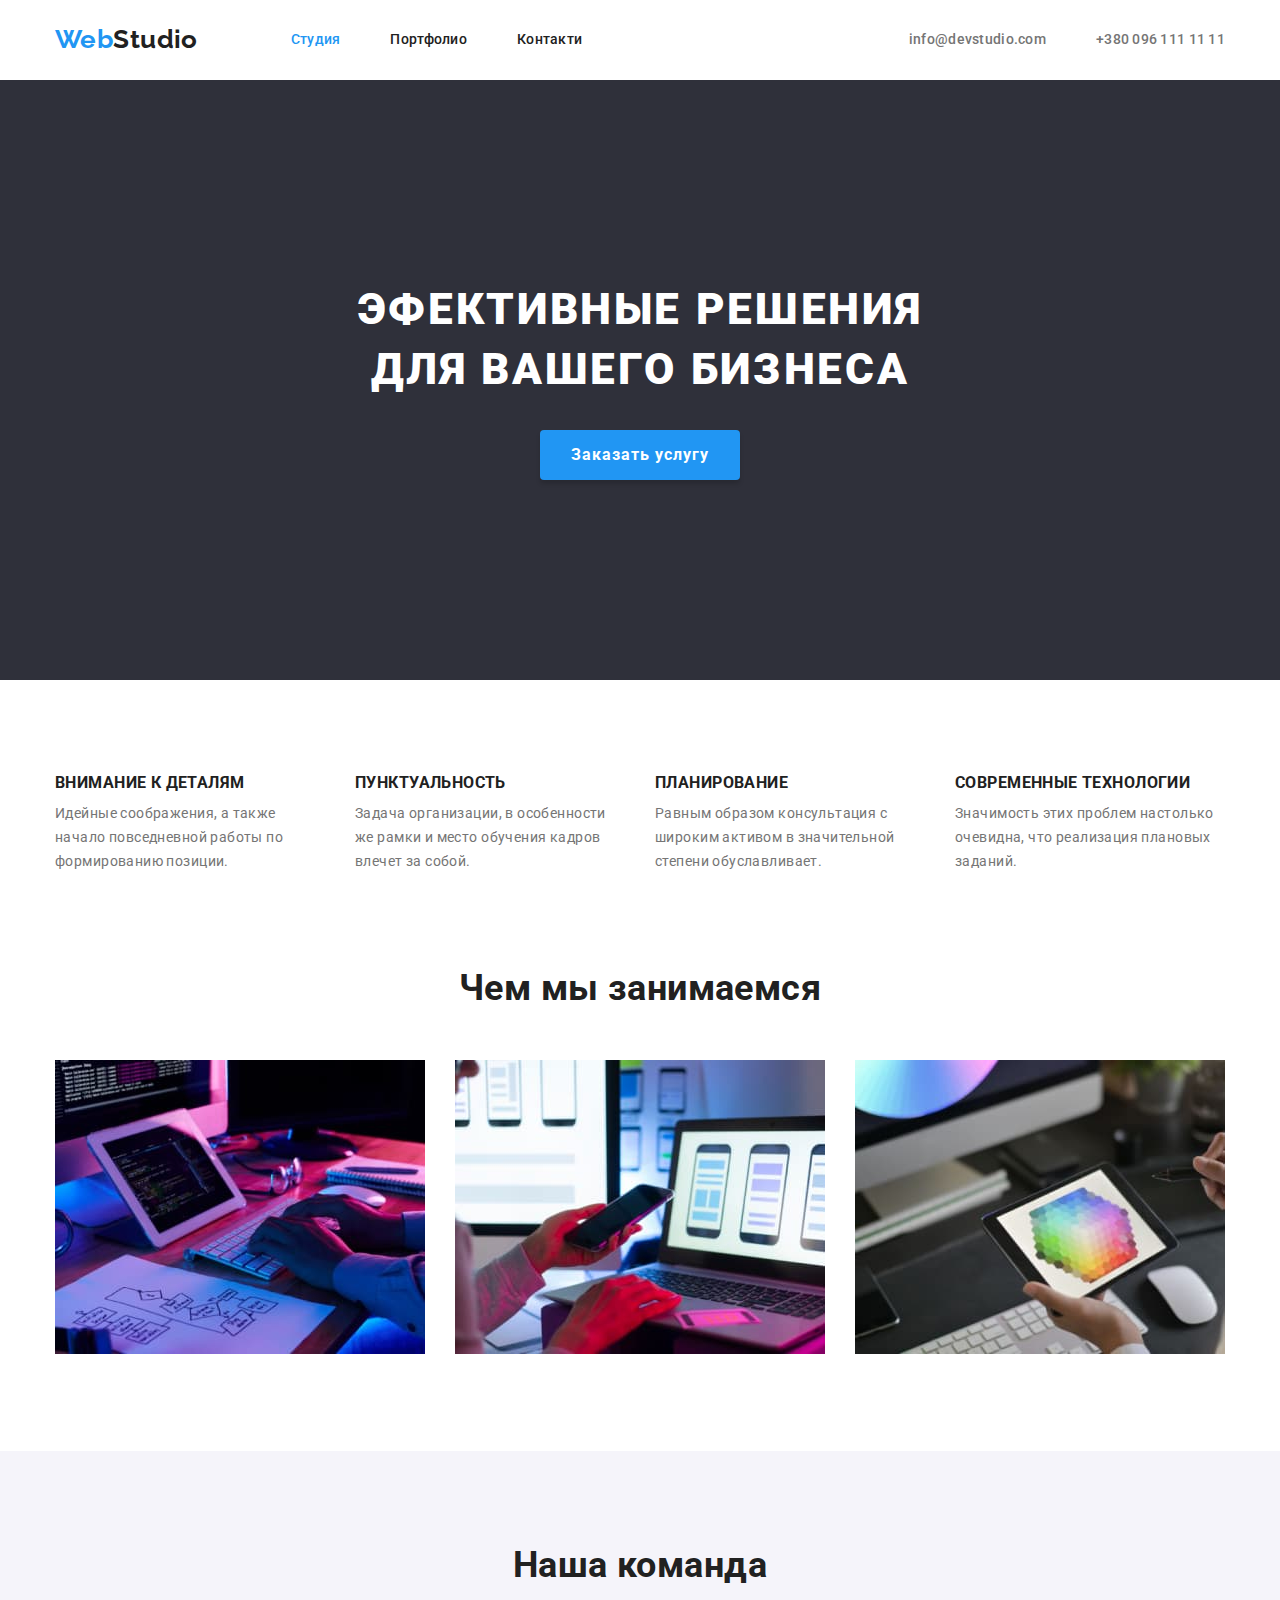
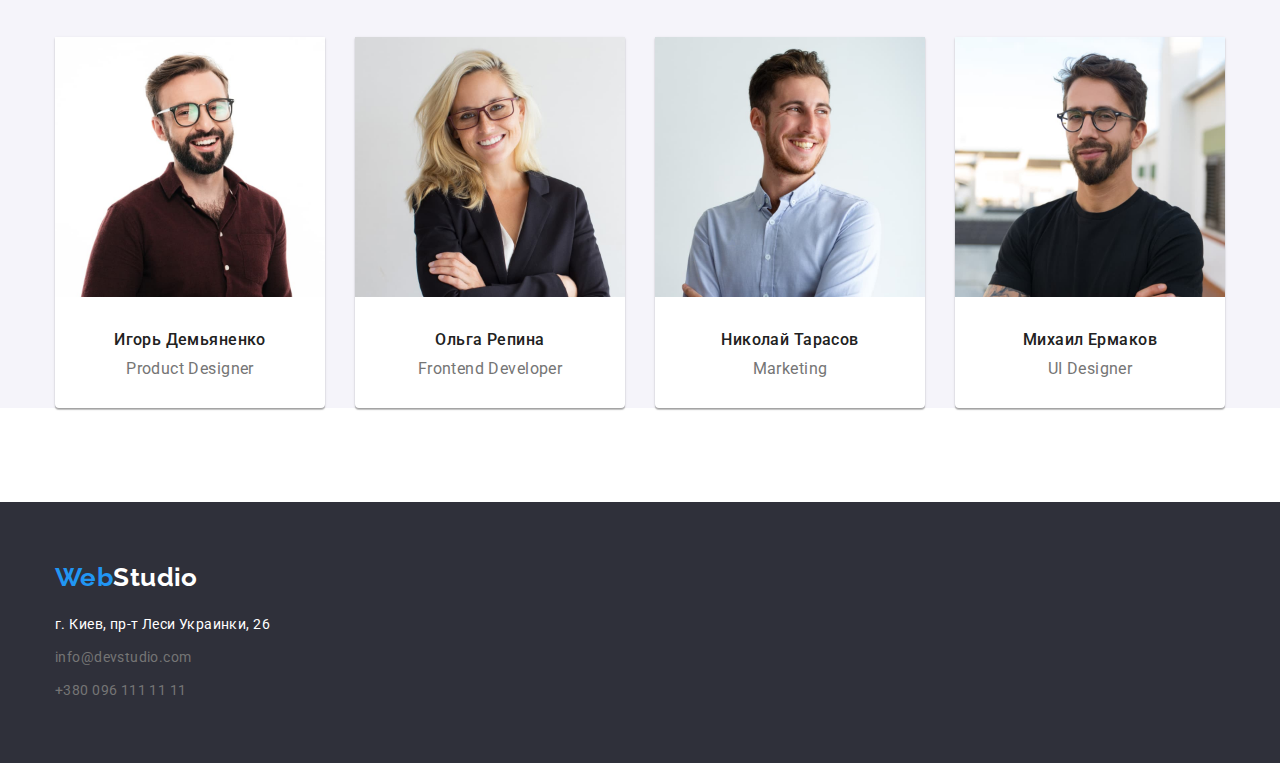
==== commit b4936c9f: "Розмітив сторінку "Судія"" ====
--- a/index.html
+++ b/index.html
@@ -45,20 +45,20 @@
         <section class="qualities-section">
             <div class="container">
                 <h2 class="hidden" >Наши качества</h2><!-- сделать невидимим -->
-                <ul class="list" > 
-                    <li>
+                <ul class="list qualities-list" > 
+                    <li class="qualities-items">
                         <h3 class="qualities" >ВНИМАНИЕ К ДЕТАЛЯМ</h3>
                         <p class="qualities-discription">Идейные соображения, а также начало повседневной работы по формированию позиции.</p>
                     </li>
-                    <li>
+                    <li class="qualities-items">
                         <h3 class="qualities">ПУНКТУАЛЬНОСТЬ</h3>
                         <p class="qualities-discription">Задача организации, в особенности же рамки и место обучения кадров влечет за собой.</p>
                     </li>
-                    <li>
+                    <li class="qualities-items">
                         <h3 class="qualities" >ПЛАНИРОВАНИЕ</h3>
                         <p class="qualities-discription">Равным образом консультация с широким активом в значительной степени обуславливает.</p>
                     </li>
-                    <li>
+                    <li class="qualities-items">
                         <h3 class="qualities">СОВРЕМЕННЫЕ ТЕХНОЛОГИИ</h3>
                         <p class="qualities-discription">Значимость этих проблем настолько очевидна, что реализация плановых заданий.</p>
                     </li>
@@ -69,10 +69,10 @@
         <section class="duty-section">
             <div class="container">
                 <h2 class="duty-title ">Чем мы занимаемся</h2>
-                <ul class="list">
-                    <li><img src="./images/1.studio_1.jpg" alt="coding_men" width="370" height="294"></li>
-                    <li><img src="./images/1.studio_2.jpg" alt="phone_in_hand" width="370" height="294"></li>
-                    <li><img src="./images/1.studio_3.jpg" alt="color_desing" width="370" height="294"></li>
+                <ul class="list duti-list">
+                    <li class="duty-item"><img src="./images/1.studio_1.jpg" alt="coding_men" width="370" height="294"></li>
+                    <li class="duty-item"><img src="./images/1.studio_2.jpg" alt="phone_in_hand" width="370" height="294"></li>
+                    <li class="duty-item"><img src="./images/1.studio_3.jpg" alt="color_desing" width="370" height="294"></li>
                 </ul>
             </div>
         </section>
@@ -80,23 +80,23 @@
         <section class="member-section">
             <div class="container">
                 <h2 class="member-title">Наша команда</h2>
-                <ul class="list">
-                    <li>
+                <ul class="list member-list">
+                    <li class="member-item">
                         <img src="./images/1.studio_4.jpg" alt="Игорь Демьяненко" width="270" height="260">
                         <h3 class="member">Игорь Демьяненко</h3> 
                         <p class="profession">Product Designer</p>
                     </li>
-                    <li>
+                    <li class="member-item">
                         <img src="./images/1.studio_5.jpg" alt="Ольга Репина" width="270" height="260"> 
                         <h3 class="member">Ольга Репина</h3> 
                         <p class="profession">Frontend Developer</p>
                     </li>
-                    <li>
+                    <li class="member-item">
                         <img src="./images/1.studio_6.jpg" alt="Николай Тарасов" width="270" height="260">
                         <h3 class="member">Николай Тарасов</h3>
                         <p class="profession">Marketing</p>
                     </li>
-                    <li>
+                    <li class="member-item">
                         <img src="./images/1.studio_7.jpg" alt="Михаил Ермаков" width="270" height="260">
                         <h3 class="member">Михаил Ермаков</h3>
                         <p class="profession">UI Designer</p>
@@ -110,10 +110,10 @@
         <div class="container">
             <a class="link footer-logo" href="">Web<span class="footer-logo-secondary">Studio</span></a>
             <address>
-                <ul class="list" >
-                    <li><a class="link adress-link" href="https://goo.gl/maps/nJLSfyrJhWPgLPs37" target="blank" rel="noopener noreferrer">г. Киев, пр-т Леси Украинки, 26</a></li>
-                    <li><a class="link footer-links" href="mailto:info@devstudio.com">info@devstudio.com</a></li>
-                    <li><a class="link footer-links" href="tel:+3800961111111">+380 096 111 11 11</a></li>
+                <ul class="list adress-list" >
+                    <li class="adress-item"><a class="link adress-link" href="https://goo.gl/maps/nJLSfyrJhWPgLPs37" target="blank" rel="noopener noreferrer">г. Киев, пр-т Леси Украинки, 26</a></li>
+                    <li class="adress-item"><a class="link footer-links" href="mailto:info@devstudio.com">info@devstudio.com</a></li>
+                    <li class="adress-item"><a class="link footer-links" href="tel:+3800961111111">+380 096 111 11 11</a></li>
                 </ul>
             </address>
         </div>
--- a/css/styles.css
+++ b/css/styles.css
@@ -166,7 +166,16 @@
 }
 
 /* qualities-section */
-.qualities-section {
+.qualities-list {
+  display: flex;
+  margin-top: 94px;
+}
+.qualities-items {
+  width: 270px;
+  margin-left: 30px;
+}
+.qualities-items:first-child {
+  margin-left: 0px;
 }
 .qualities {
   color: var(--dark-txt--);
@@ -176,8 +185,12 @@
 }
 .qualities-discription {
   line-height: 1.71;
+  margin-top: 10px;
 }
 /* duty-section */
+.duty-section {
+  margin-top: 94px;
+}
 .duty-title {
   font-weight: 700;
   font-size: 36px;
@@ -185,10 +198,21 @@
   text-align: center;
   color: var(--dark-txt--);
 }
-
+.duti-list {
+  display: flex;
+  margin-top: 50px;
+}
+.duty-item {
+  margin-left: 30px;
+}
+.duty-item:first-child {
+  margin-left: 0px;
+}
 /*members-section*/
 .member-section {
   background-color: var(--gray-fone--);
+  margin-top: 94px;
+  padding-top: 94px;
 }
 .member-title {
   font-weight: 700;
@@ -197,21 +221,41 @@
   text-align: center;
   color: var(--dark-txt--);
 }
+.member-list {
+  display: flex;
+  margin-top: 50px;
+}
+.member-item {
+  margin-left: 30px;
+  background-color: var(--light-txt--);
+  box-shadow: 0px 1px 3px rgba(0, 0, 0, 0.12), 0px 1px 1px rgba(0, 0, 0, 0.14),
+    0px 2px 1px rgba(0, 0, 0, 0.2);
+  border-radius: 0px 0px 4px 4px;
+}
+.member-item:first-child {
+  margin-left: 0px;
+}
 .member {
   font-weight: 500;
   font-size: 16px;
   line-height: 1.19;
   text-align: center;
   color: var(--dark-txt--);
+  margin-top: 30px;
 }
 .profession {
   font-size: 16px;
   line-height: 1.19;
   text-align: center;
+  margin-top: 10px;
+  margin-bottom: 30px;
 }
 /* footer-section*/
 .footer-section {
   background-color: var(--dark-fone--);
+  margin-top: 94px;
+  padding-top: 60px;
+  padding-bottom: 60px;
 }
 /*logo-styles*/
 .footer-logo {
@@ -223,6 +267,15 @@
 }
 .footer-logo-secondary {
   color: var(--light-txt--);
+}
+.adress-list {
+  margin-top: 20px;
+}
+.adress-item {
+  margin-top: 9px;
+}
+.adress-item:first-child {
+  margin-top: 0px;
 }
 .adress-link {
   font-style: normal;
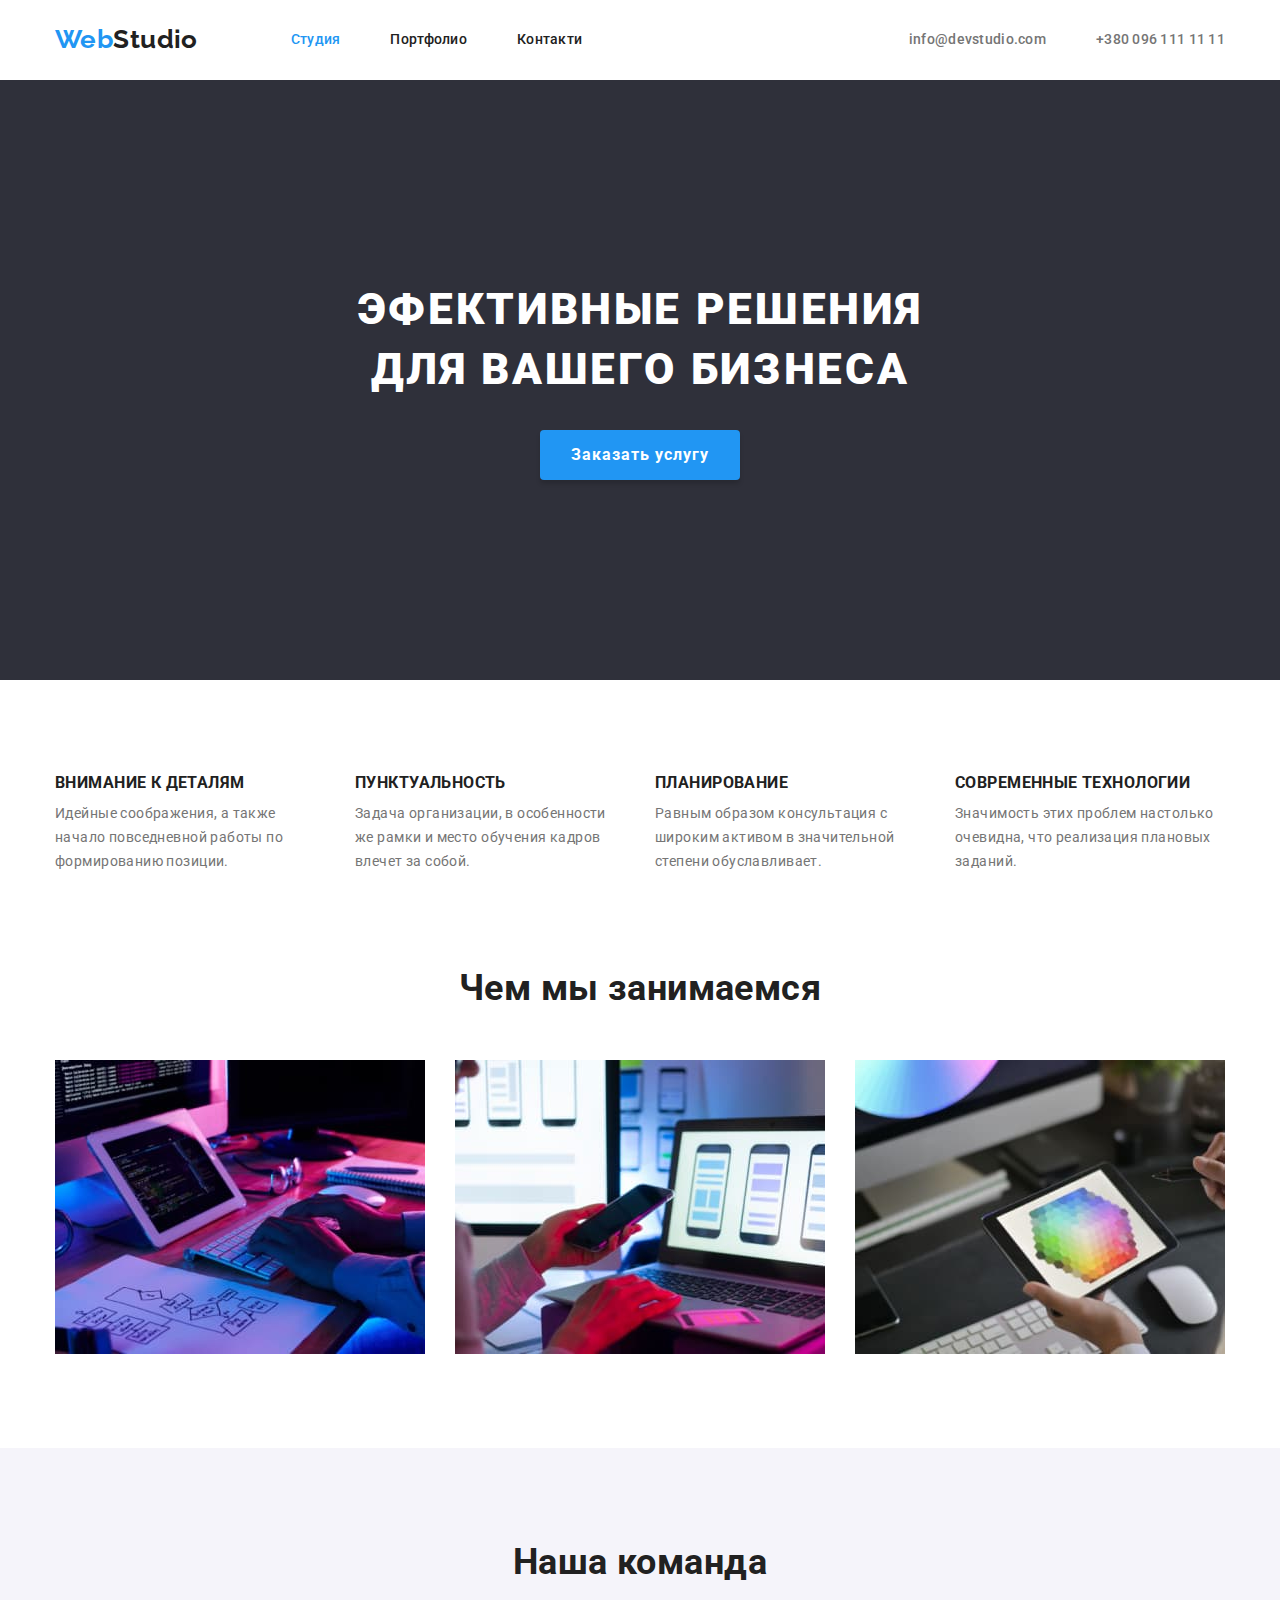
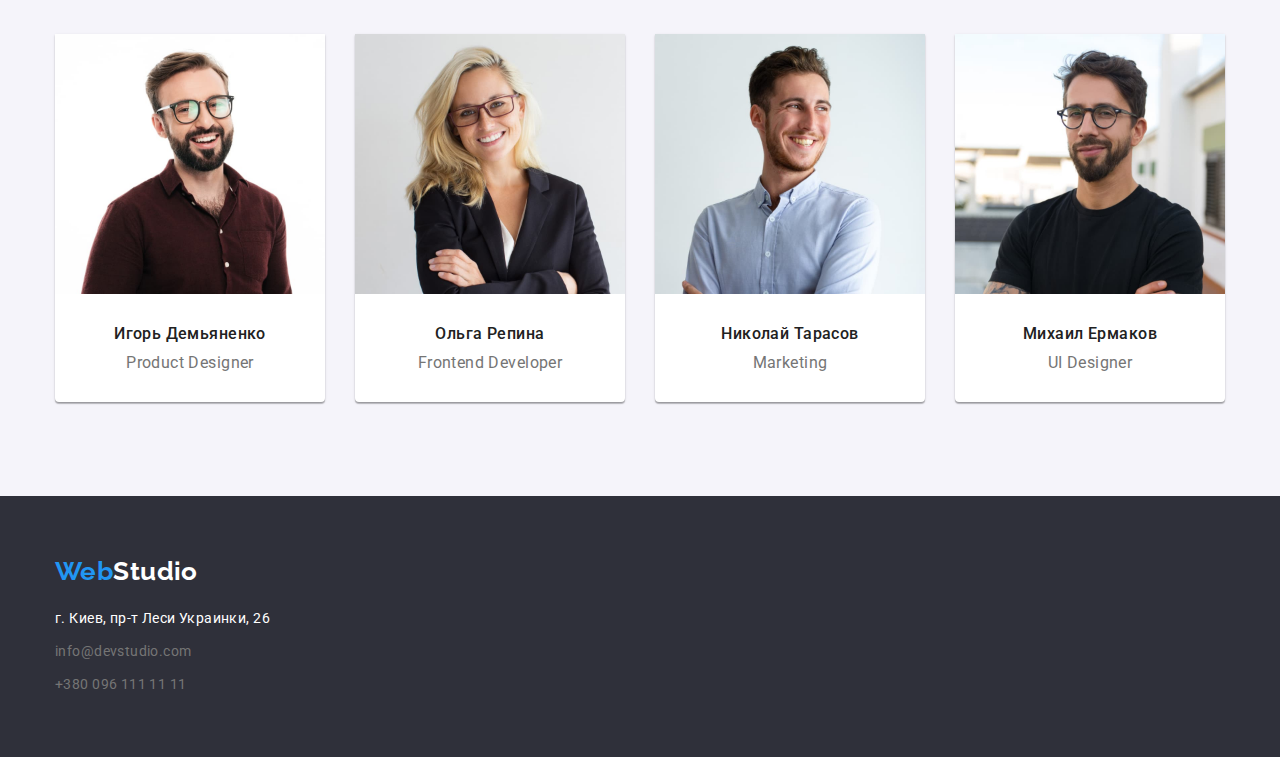
==== commit 68fe90f5: "ДЗ №3 Спроба здачі №1" ====
--- a/index.html
+++ b/index.html
@@ -23,10 +23,9 @@
                 <ul class="list nav-list" >
                     <li class="head-link-item"><a class="head-link-on link" href="">Студия</a></li>
                     <li class="head-link-item"><a class="head-link link" href="portfolio.html">Портфолио</a></li>
-                    <li ><a class="head-link link" href="">Контакти</a></li>
+                    <li class="head-link-item"><a class="head-link link" href="">Контакти</a></li>
                 </ul>
             </nav>
-           
             <ul class="head-contacts list">
                 <li><a class="link" href="mailto:info@devstudio.com">info@devstudio.com</a></li>
                 <li><a class="link" href="tel:+3800961111111">+380 096 111 11 11</a></li>
@@ -42,7 +41,7 @@
             </div>
         </section>
         <!-- Наши качества -->
-        <section class="qualities-section">
+        <section class="section">
             <div class="container">
                 <h2 class="hidden" >Наши качества</h2><!-- сделать невидимим -->
                 <ul class="list qualities-list" > 
@@ -63,11 +62,6 @@
                         <p class="qualities-discription">Значимость этих проблем настолько очевидна, что реализация плановых заданий.</p>
                     </li>
                 </ul>
-            </div>
-        </section>
-        <!-- Чем ми занимаемся -->
-        <section class="duty-section">
-            <div class="container">
                 <h2 class="duty-title ">Чем мы занимаемся</h2>
                 <ul class="list duti-list">
                     <li class="duty-item"><img src="./images/1.studio_1.jpg" alt="coding_men" width="370" height="294"></li>
@@ -77,7 +71,7 @@
             </div>
         </section>
         <!-- Наша команда -->
-        <section class="member-section">
+        <section class="member-section section">
             <div class="container">
                 <h2 class="member-title">Наша команда</h2>
                 <ul class="list member-list">
--- a/css/styles.css
+++ b/css/styles.css
@@ -26,6 +26,10 @@
   margin-left: auto;
   margin-right: auto;
 }
+.section {
+  padding-top: 94px;
+  padding-bottom: 94px;
+}
 /* Output-styles*/
 h1,
 h2,
@@ -38,6 +42,9 @@
   margin: 0px;
   padding: 0px;
 }
+img {
+  display: block;
+}
 .link {
   text-decoration: none;
   cursor: pointer;
@@ -60,6 +67,7 @@
   display: flex;
   align-items: center;
   margin-top: 24px;
+  margin-bottom: 25px;
 }
 .nav-elements {
   display: flex;
@@ -168,7 +176,6 @@
 /* qualities-section */
 .qualities-list {
   display: flex;
-  margin-top: 94px;
 }
 .qualities-items {
   width: 270px;
@@ -188,15 +195,13 @@
   margin-top: 10px;
 }
 /* duty-section */
-.duty-section {
-  margin-top: 94px;
-}
 .duty-title {
   font-weight: 700;
   font-size: 36px;
   line-height: 1.16;
   text-align: center;
   color: var(--dark-txt--);
+  margin-top: 94px;
 }
 .duti-list {
   display: flex;
@@ -211,8 +216,6 @@
 /*members-section*/
 .member-section {
   background-color: var(--gray-fone--);
-  margin-top: 94px;
-  padding-top: 94px;
 }
 .member-title {
   font-weight: 700;
@@ -253,7 +256,6 @@
 /* footer-section*/
 .footer-section {
   background-color: var(--dark-fone--);
-  margin-top: 94px;
   padding-top: 60px;
   padding-bottom: 60px;
 }
@@ -293,6 +295,17 @@
 }
 /*portfolio-main-section*/
 .main-section {
+  border-top: 1px solid #ececec;
+}
+.button-list {
+  display: flex;
+  justify-content: center;
+}
+.button-item {
+  margin-left: 8px;
+}
+.button-item:first-child {
+  margin-left: 0px;
 }
 .filter-button {
   width: 128px;
@@ -320,15 +333,40 @@
   color: var(--light-txt--);
   border: none;
 }
+/* project-list */
+.project-list {
+  display: flex;
+  margin-top: 50px;
+  flex-wrap: wrap;
+}
+.project-item {
+  margin-left: 30px;
+  margin-top: 30px;
+}
+.project-item:nth-child(3n + 1) {
+  margin-left: 0px;
+}
+.project-item:nth-child(-n + 3) {
+  margin-top: 0px;
+}
+.project-discription {
+  border: 1px solid #eeeeee;
+  border-top: none;
+  padding-top: 20px;
+}
 .project-names {
   font-weight: 700;
   font-size: 18px;
   line-height: 2;
   letter-spacing: 0.06em;
   color: var(--dark-txt--);
+  margin-left: 24px;
 }
 .project-types {
   font-size: 16px;
   line-height: 1.87;
   color: var(--dominate-txt-color--);
-}
+  margin-top: 4px;
+  margin-left: 24px;
+  margin-bottom: 20px;
+}
